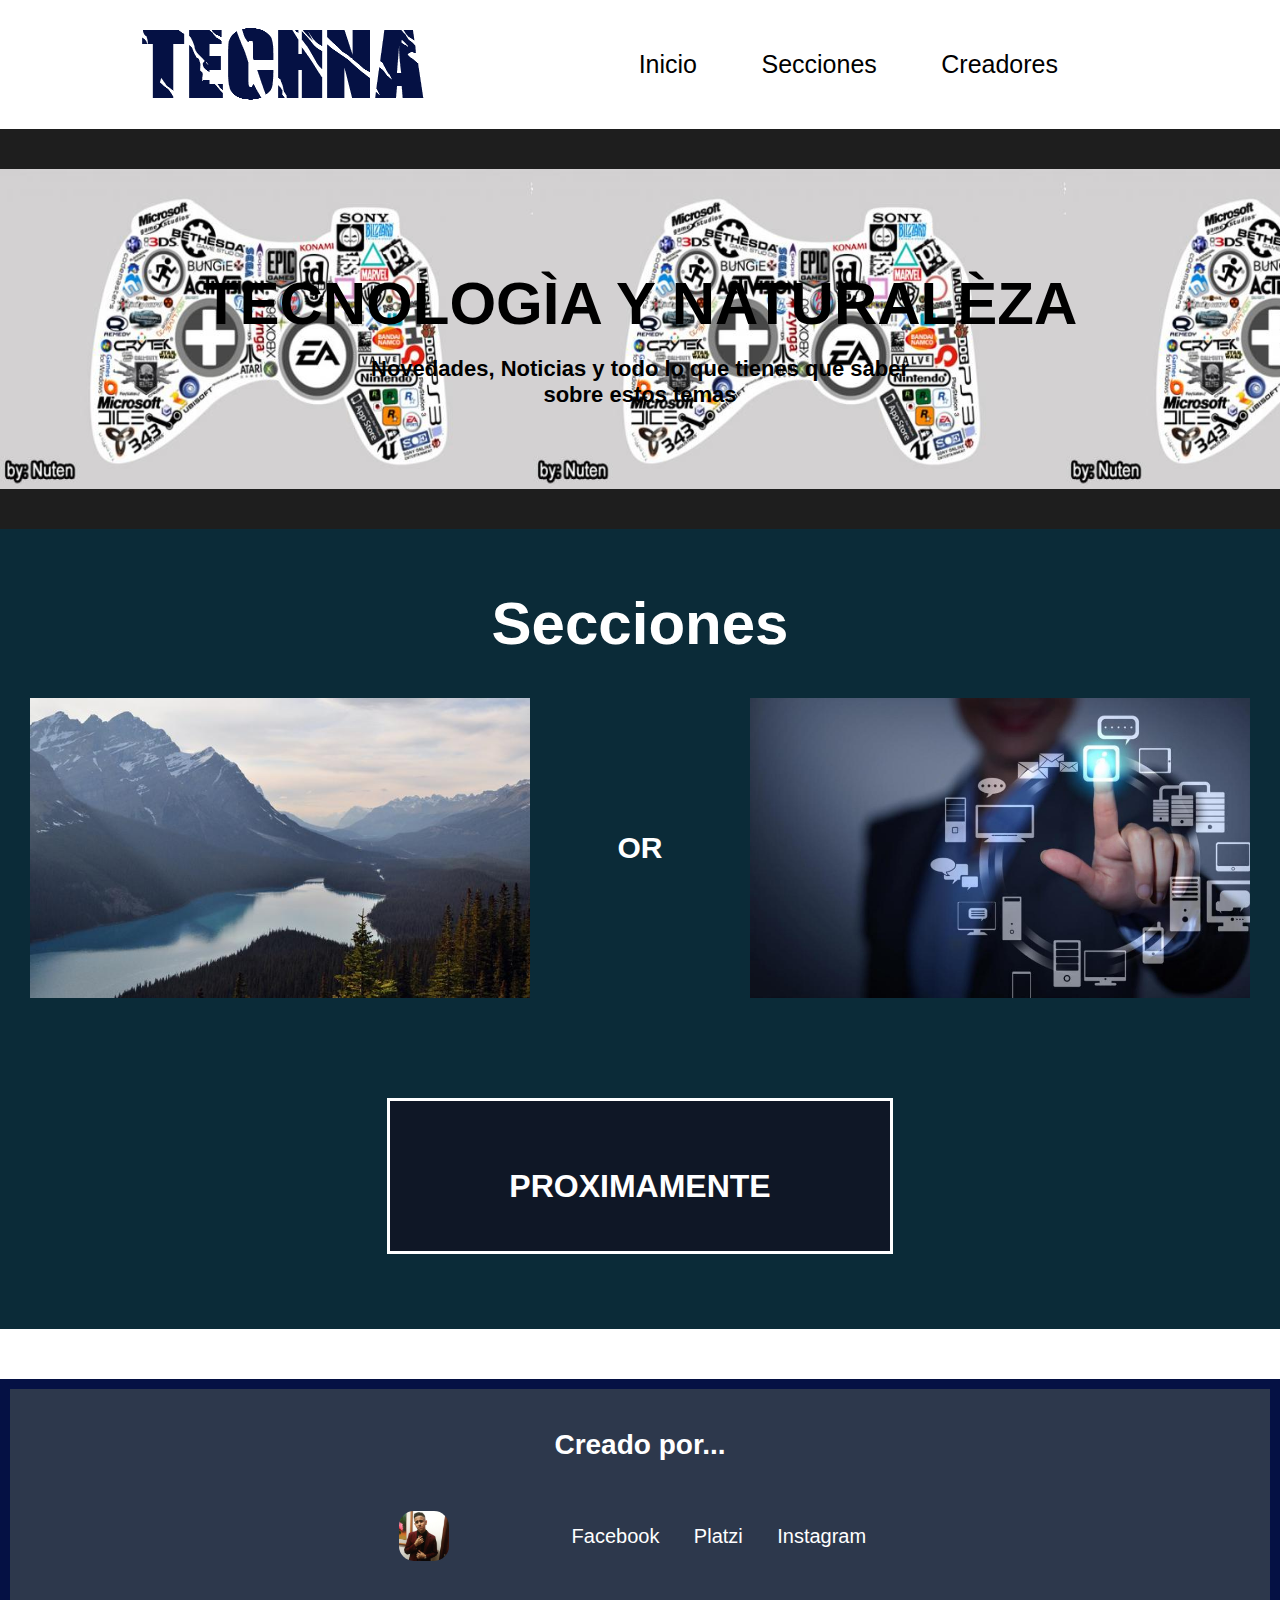
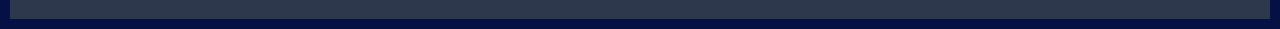
==== index.html @ 3c2b4a23 "agregando etiqueta <a> a tecnologia" ====
<!DOCTYPE html>
<html>
  <head>
    <meta charset="utf-8">
    <link rel="stylesheet" href="estilos/estilo.css">
    <title>TechNa</title>
  </head>
  <body>

    <section class="header">

      <figure class="logo">
        <img src="imagenes/logo.png" alt="Logo de la página">
      </figure>

      <nav class="menu">
        <ol>
          <ul>
              <li><a href="index.html">Inicio</a></li>
            <li><a href="">Secciones</a></li>
            <li><a href="#">Creadores</a></li>
          </ul>
        </ol>
      </nav>

    </section>

    <section class="portada">

      <div class="contenedor1">
        <h1>TECNOLOGÌA Y NATURALÈZA</h1>
        <h2>Novedades, Noticias y todo lo que tienes que saber<br>
        sobre estos temas</h2>
      </div>

    </section>

    <section class="secciones">
      <div class="titulo">
        <h1 class="h1">Secciones</h1>
      </div>

      <div class="temas">
        <div class="C-N">
          <h1 class="na">Naturaleza</h1>
        </div>

        <div class="or">
          <p>OR</p>
        </div>

        <div class="C-T">
          <h1 class="tech"><a href="tecnologia.html">Tecnologia</a></h1>
        </div>

      </div>

      <div class="proximos">
        <h1 class="prox">PROXIMAMENTE</h1>
      </div>

    </section>

    <section class="fin">

      <div class="f-titulo">
        <h1>Creado por...</h1>
      </div>

      <div class="cf">

        <div class="foto">

        </div>

        <div class="info">

          <a href="https://www.facebook.com/profile.php?id=100004221819978" target="_blank">Facebook</a>

          <a href="https://platzi.com/@SERGIO7900/" target="_blank">Platzi</a>

          <a href="https://www.instagram.com/sergio_nm7900/" target="_blank">Instagram</a>

        </div>

      </div>
    </section>
  </body>
</html>
---- estilos/estilo.css ----
body{
  font-family: helvetica;
  margin: 0;
}
.header{
  max-width: 1000px;
  display: flex;
  align-items: center;
  margin: 20px auto;

}
.logo{
  display: inline-block;
  margin: 0;
  transition: .5s;

}
.menu{
  display: inline-block;
  position: absolute;
  right: 15%;
  transition: .5s;

}
.menu ol{
  padding: 0;
}
.menu li{
  display: inline-block;
  font-size: 25px;
  padding: 5px 20px;
  margin: 0 10px;
  transition: .3s;
  border-radius: 15px;
}
.menu li:hover{

  background: #051144;
}
.menu a{
  text-decoration: none;
  color: black;
  transition: .4s;

}
.menu a:hover{
  color: white;

}
.portada{
  height: 400px;
  background-image: url("../imagenes/videojuegos.jpg");
  background-size: contain;
}
.contenedor1{
  display: block;
  padding: 80px 0;
}
.contenedor1 h1{
  display: block;
  text-align: center;
  font-size: 60px;
  margin: 60px 0 0 0;
}
.contenedor1 h2{
    display: block;
    text-align: center;
    font-size: 22px;
}
.secciones{
  background: #0B2B38;
  height: 800px;
  margin-bottom: 50px;
}
.titulo{
  text-align: center;
  padding-top: 20px;
  font-size: 30px;
  color: white;
}
.temas{
    display: flex;
    justify-content: space-between;
    margin: 0 30px;
}
.C-N{
  position: relative;
  height: 300px;
  width: 500px;
  background-image: url("../imagenes/naturaleza.jpg");
  background-size: cover;
  cursor: pointer;
}


.na{
  height: 100%;
  margin: 0;
  display: flex;
  justify-content: center;
  align-items: center;
  font-size: 45px;
  color: white;
  background: rgba(16, 19, 34, 0.7);
  cursor: pointer;
  transition: .3s;
  transform:scale(0);
}

.C-N:hover .na{
  transform:scale(1);
  border: 4px solid white;
}


.C-T{
  position: relative;
  height: 300px;
  width: 500px;
  background-image: url("../imagenes/tecnologia.jpg");
  background-size: cover;
}

.tech{
  height: 100%;
  margin: 0;
  display: flex;
  justify-content: center;
  align-items: center;
  font-size: 45px;
  color: white;
  background: rgba(16, 19, 34, 0.7);
  cursor: pointer;
  transition: .3s;
  transform:scale(0);
}
.C-T:hover .tech{
  transform:scale(1);
  border: 4px solid white;
}
.or{
  display: flex;
  align-items: center;
}
.or p{
  font-size: 30px;
  color: white;
  font-weight: 700;

}


.proximos{
  margin: 0 auto;
  border: 3px solid white;
  margin-top: 100px;
  padding-bottom: 50px;
  align-items:center;
  height: 100px;
  width: 500px;
  background: rgba(16, 19, 34, 0.8);
  cursor: pointer;
}
.proximos:hover{
  background: rgba(104, 116, 140, 0.8);
}
.proximos:hover .prox{
    color: #2D384C;
}
.prox{
  text-align: center;
  padding-top: 45px;
  color: white;
  transition: .3s;
}
.fin{
 padding: 40px;
 background: #2D384C;
 height: 150px;
 border: 10px solid #051144;
}
.cf{
  height: 150px;
  display: flex;
  align-items: center;
  justify-content: space-around;
  margin: 0 25%;

}
.foto{
  background-image: url("../imagenes/perfil.jpg");
  background-size: cover;
  height: 50px;
  width: 50px;
  cursor: pointer;
  border-radius: 30%;
  transition: .4s;
}
.foto:hover{
  border: 3px solid #051144;
}
.info{

}
.info a{
  padding-top: 5px;
  text-decoration: none;
  color: white;
  padding: 5px 15px;
  font-size: 20px;
  transition: .4s;
}
.info a:hover {
  border-radius: 15px;
  background: #051144;
}
.f-titulo{
  text-align: center;
}
.f-titulo h1{
  margin: 0;
  color: white;
  font-size: 28px;
}




/* MEDIA QUERYS */

@media screen and (max-width: 1000px) {
  .header{
    display: block;
    text-align: center;
  }
  .menu{
    display: block;
    position: static;
  }
  .temas .C-N,.C-T{
    width: 400px;
    background-size: cover;
  }
}
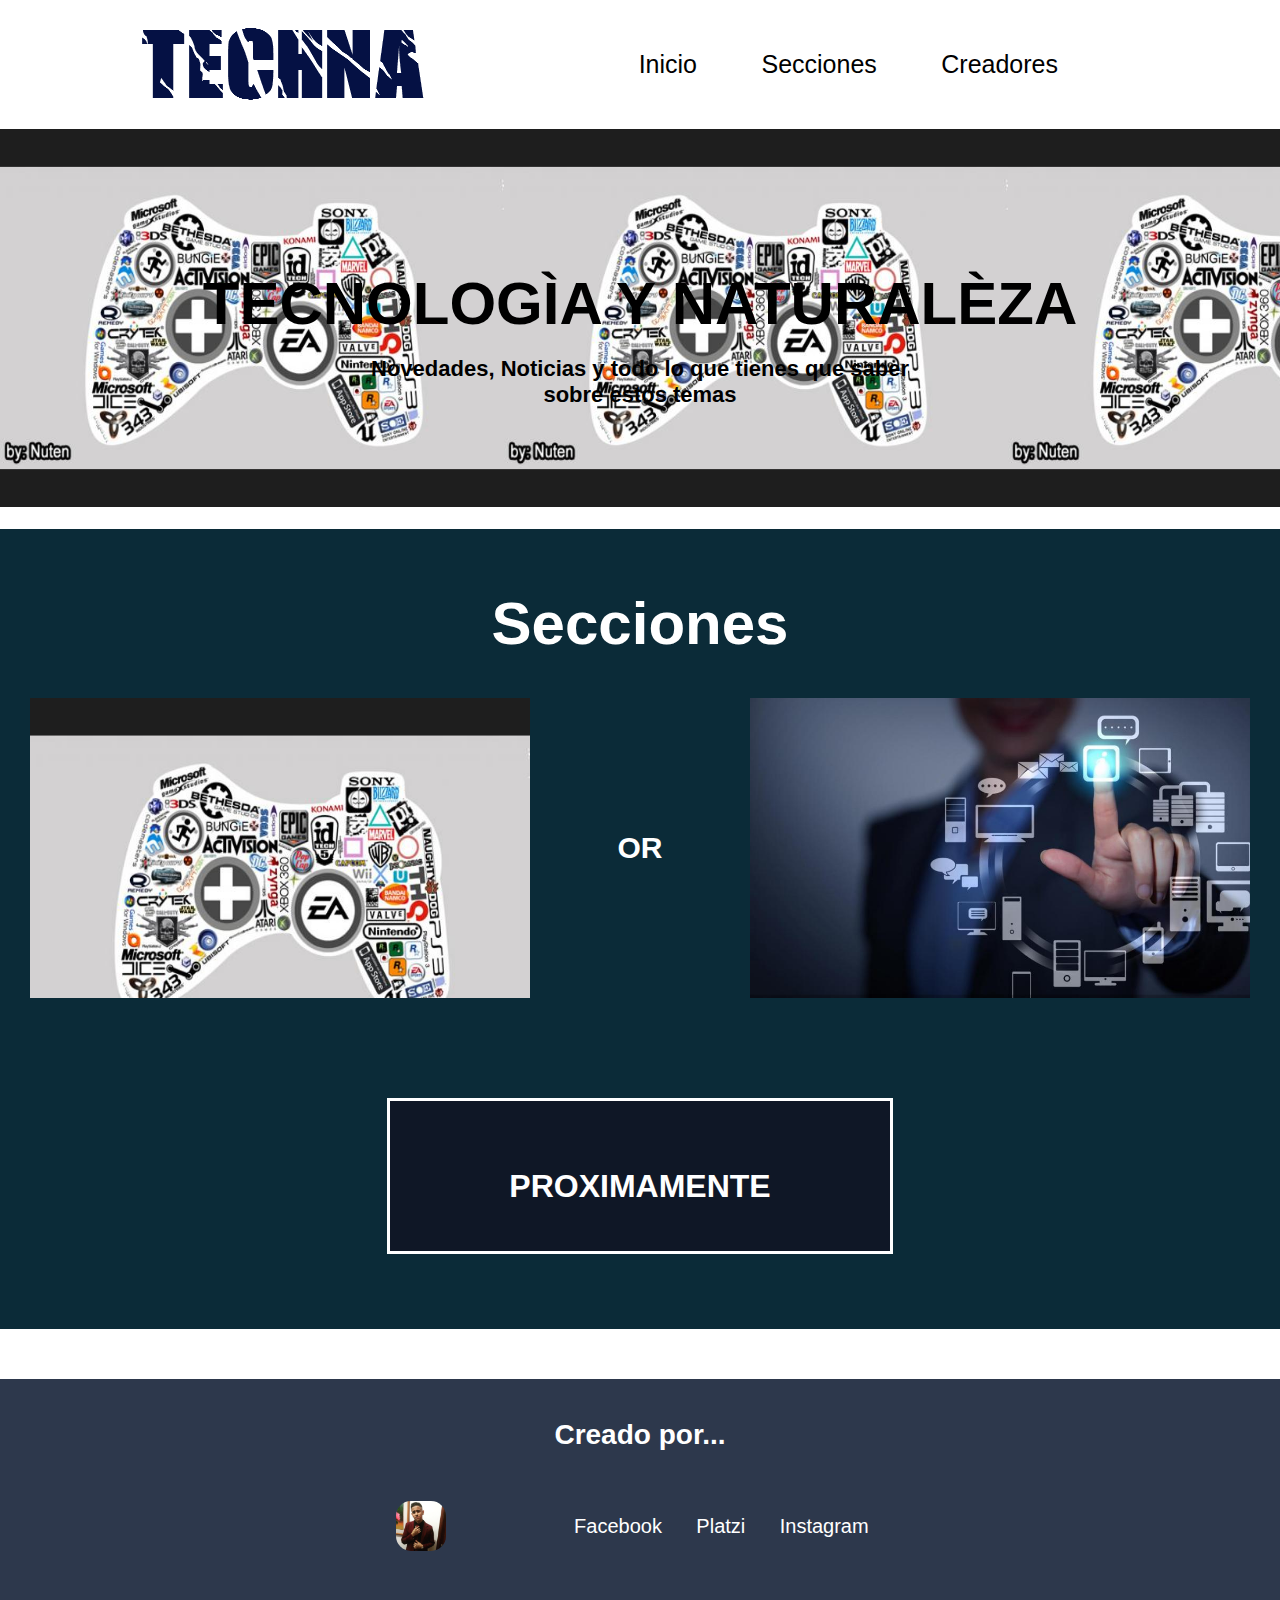
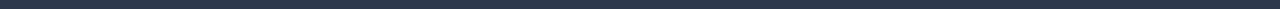
==== commit c72d13f7: "cambiando la seccion naturaleza a Videojuegos" ====
--- a/index.html
+++ b/index.html
@@ -26,7 +26,6 @@
     </section>
 
     <section class="portada">
-
       <div class="contenedor1">
         <h1>TECNOLOGÌA Y NATURALÈZA</h1>
         <h2>Novedades, Noticias y todo lo que tienes que saber<br>
@@ -41,8 +40,8 @@
       </div>
 
       <div class="temas">
-        <div class="C-N">
-          <h1 class="na">Naturaleza</h1>
+        <div class="C-V">
+          <h1 class="V-J"><a href="VideoJuegos.html">Video Juegos</a></h1>
         </div>
 
         <div class="or">
--- a/estilos/estilo.css
+++ b/estilos/estilo.css
@@ -49,12 +49,20 @@
 }
 .portada{
   height: 400px;
-  background-image: url("../imagenes/videojuegos.jpg");
-  background-size: contain;
-}
+  animation-name: swipe;
+  animation-duration: 2s;
+  animation-delay: .2s;
+  transition: 2s;
+
+}
+
+
 .contenedor1{
   display: block;
   padding: 80px 0;
+  background-image: url("../imagenes/videojuegos.jpg");
+  background-size: contain;
+
 }
 .contenedor1 h1{
   display: block;
@@ -83,17 +91,21 @@
     justify-content: space-between;
     margin: 0 30px;
 }
-.C-N{
+.temas a{
+  text-decoration: none;
+    color: white;
+}
+.C-V{
   position: relative;
   height: 300px;
   width: 500px;
-  background-image: url("../imagenes/naturaleza.jpg");
+  background-image: url("../imagenes/videojuegos.jpg");
   background-size: cover;
   cursor: pointer;
 }
 
 
-.na{
+.V-J{
   height: 100%;
   margin: 0;
   display: flex;
@@ -107,7 +119,7 @@
   transform:scale(0);
 }
 
-.C-N:hover .na{
+.C-V:hover .V-J{
   transform:scale(1);
   border: 4px solid white;
 }
@@ -119,7 +131,10 @@
   width: 500px;
   background-image: url("../imagenes/tecnologia.jpg");
   background-size: cover;
-}
+    box-shadow: inset 0 -.2em rgba(0, 0, 0, .2);
+    animation-name: click;
+}
+
 
 .tech{
   height: 100%;
@@ -128,12 +143,15 @@
   justify-content: center;
   align-items: center;
   font-size: 45px;
-  color: white;
   background: rgba(16, 19, 34, 0.7);
   cursor: pointer;
   transition: .3s;
   transform:scale(0);
-}
+
+
+}
+
+
 .C-T:hover .tech{
   transform:scale(1);
   border: 4px solid white;
@@ -177,7 +195,25 @@
  padding: 40px;
  background: #2D384C;
  height: 150px;
- border: 10px solid #051144;
+ animation-name: borde;
+ animation-duration: 3s;
+ animation-iteration-count: infinite;
+ animation-timing-function: ease-in;
+ animation-direction: alternate;
+}
+@keyframes borde {
+  0%{
+    border: 10px solid #00F9F1;
+  }
+  30%{
+    border: 10px solid #00B9F7;
+  }
+  60%{
+    border: 10px solid #0042F2;
+  }
+  100%{
+    border: 10px solid #02EFA0;
+  }
 }
 .cf{
   height: 150px;
@@ -208,12 +244,26 @@
   color: white;
   padding: 5px 15px;
   font-size: 20px;
-  transition: .4s;
-}
-.info a:hover {
+  animation-name: color;
+  animation-duration: 1s;
+  transition: 3s;
+  animation-iteration-count: infinite;
+  animation-direction: alternate;
+  animation-timing-function:ease-in-out;
+}
+@keyframes color {
+  0%{
+    color: #f3f8f5;
+  }
+  100%{
+    color: #009688;
+  }
+}
+
+/* .info a:hover {
   border-radius: 15px;
   background: #051144;
-}
+} */
 .f-titulo{
   text-align: center;
 }
@@ -237,7 +287,7 @@
     display: block;
     position: static;
   }
-  .temas .C-N,.C-T{
+  .temas .C-V,.C-T{
     width: 400px;
     background-size: cover;
   }
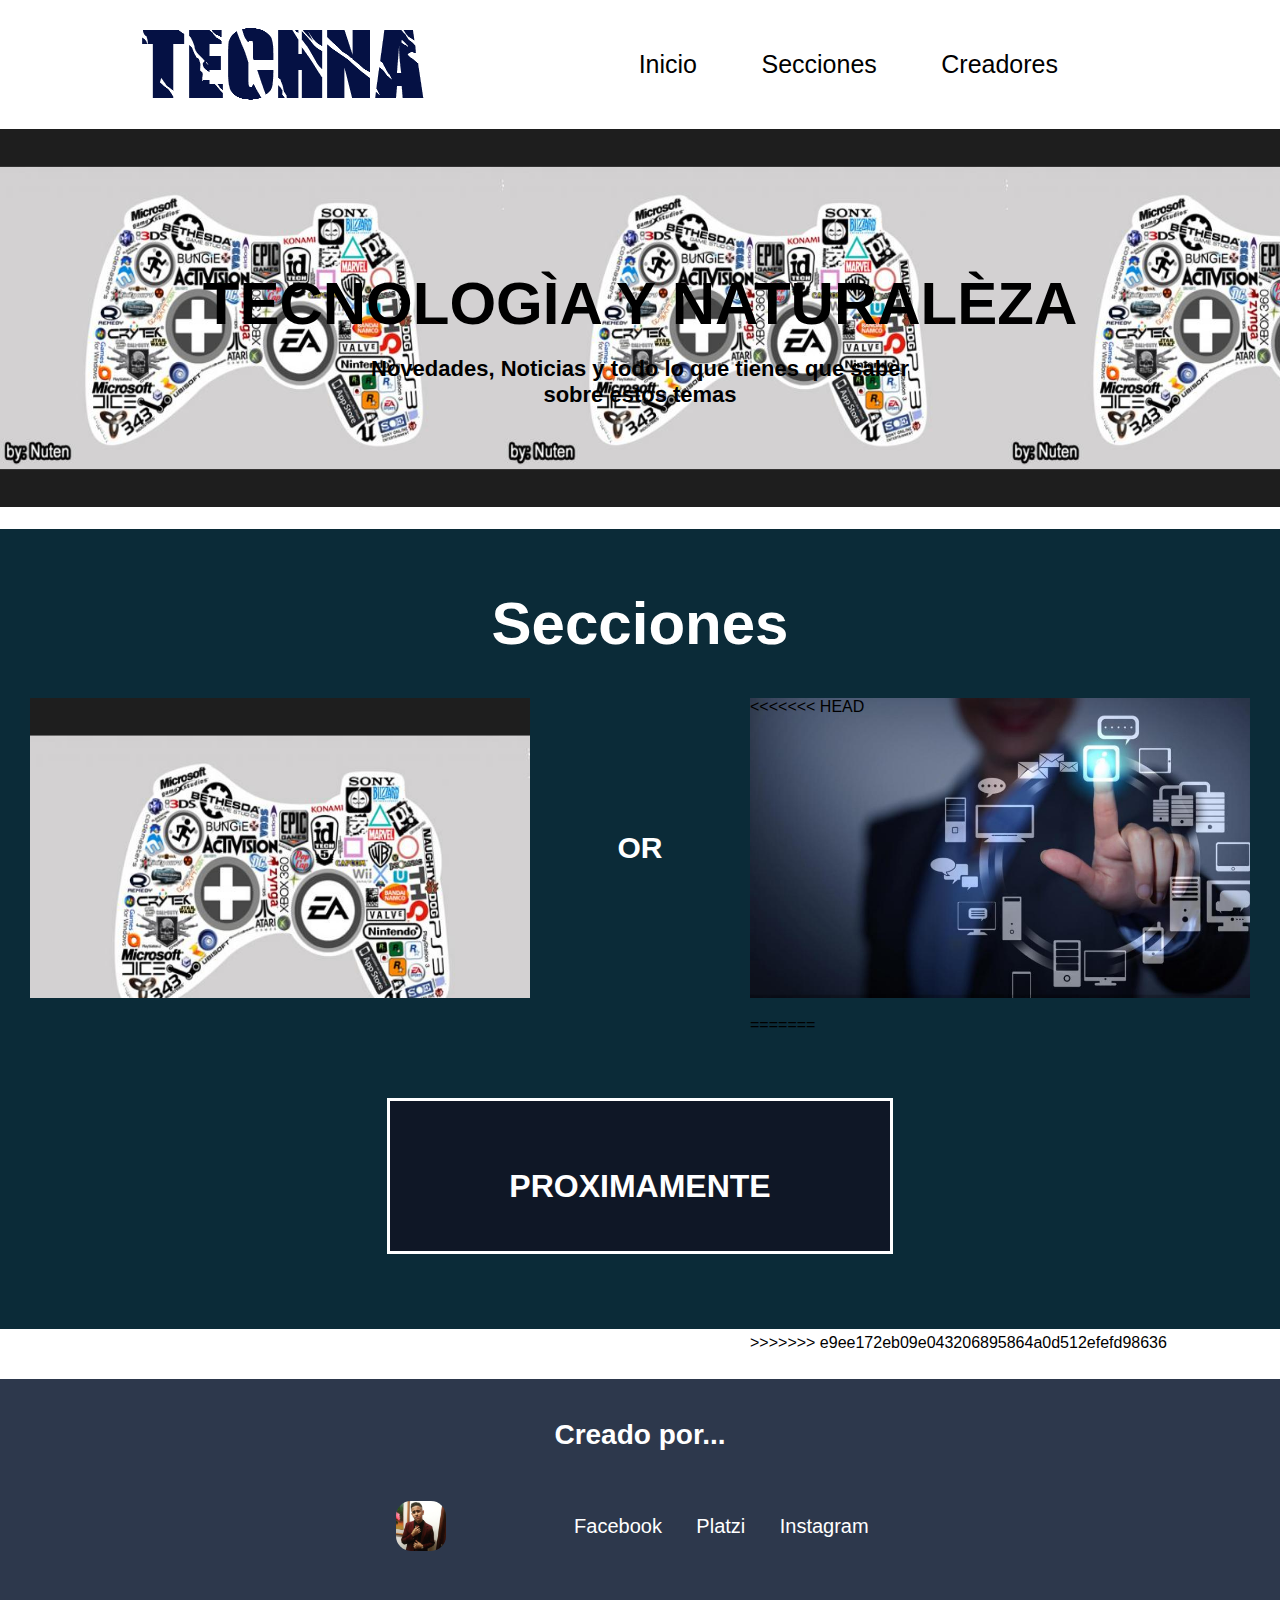
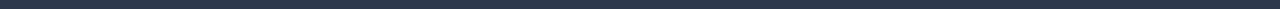
==== commit 2eb2f451: "estilos de secciones modificados" ====
--- a/index.html
+++ b/index.html
@@ -18,7 +18,7 @@
           <ul>
               <li><a href="index.html">Inicio</a></li>
             <li><a href="">Secciones</a></li>
-            <li><a href="#">Creadores</a></li>
+            <li><a href="">Creadores</a></li>
           </ul>
         </ol>
       </nav>
@@ -49,7 +49,13 @@
         </div>
 
         <div class="C-T">
-          <h1 class="tech"><a href="tecnologia.html">Tecnologia</a></h1>
+<<<<<<< HEAD
+          <h1 class="tech"><span><a href="tecnologia.html">Tecnologia</a></span></h1>
+=======
+          <a href="tecnologia.html">
+          <h1 class="tech">Tecnologia</h1>
+            </a>
+>>>>>>> e9ee172eb09e043206895864a0d512efefd98636
         </div>
 
       </div>
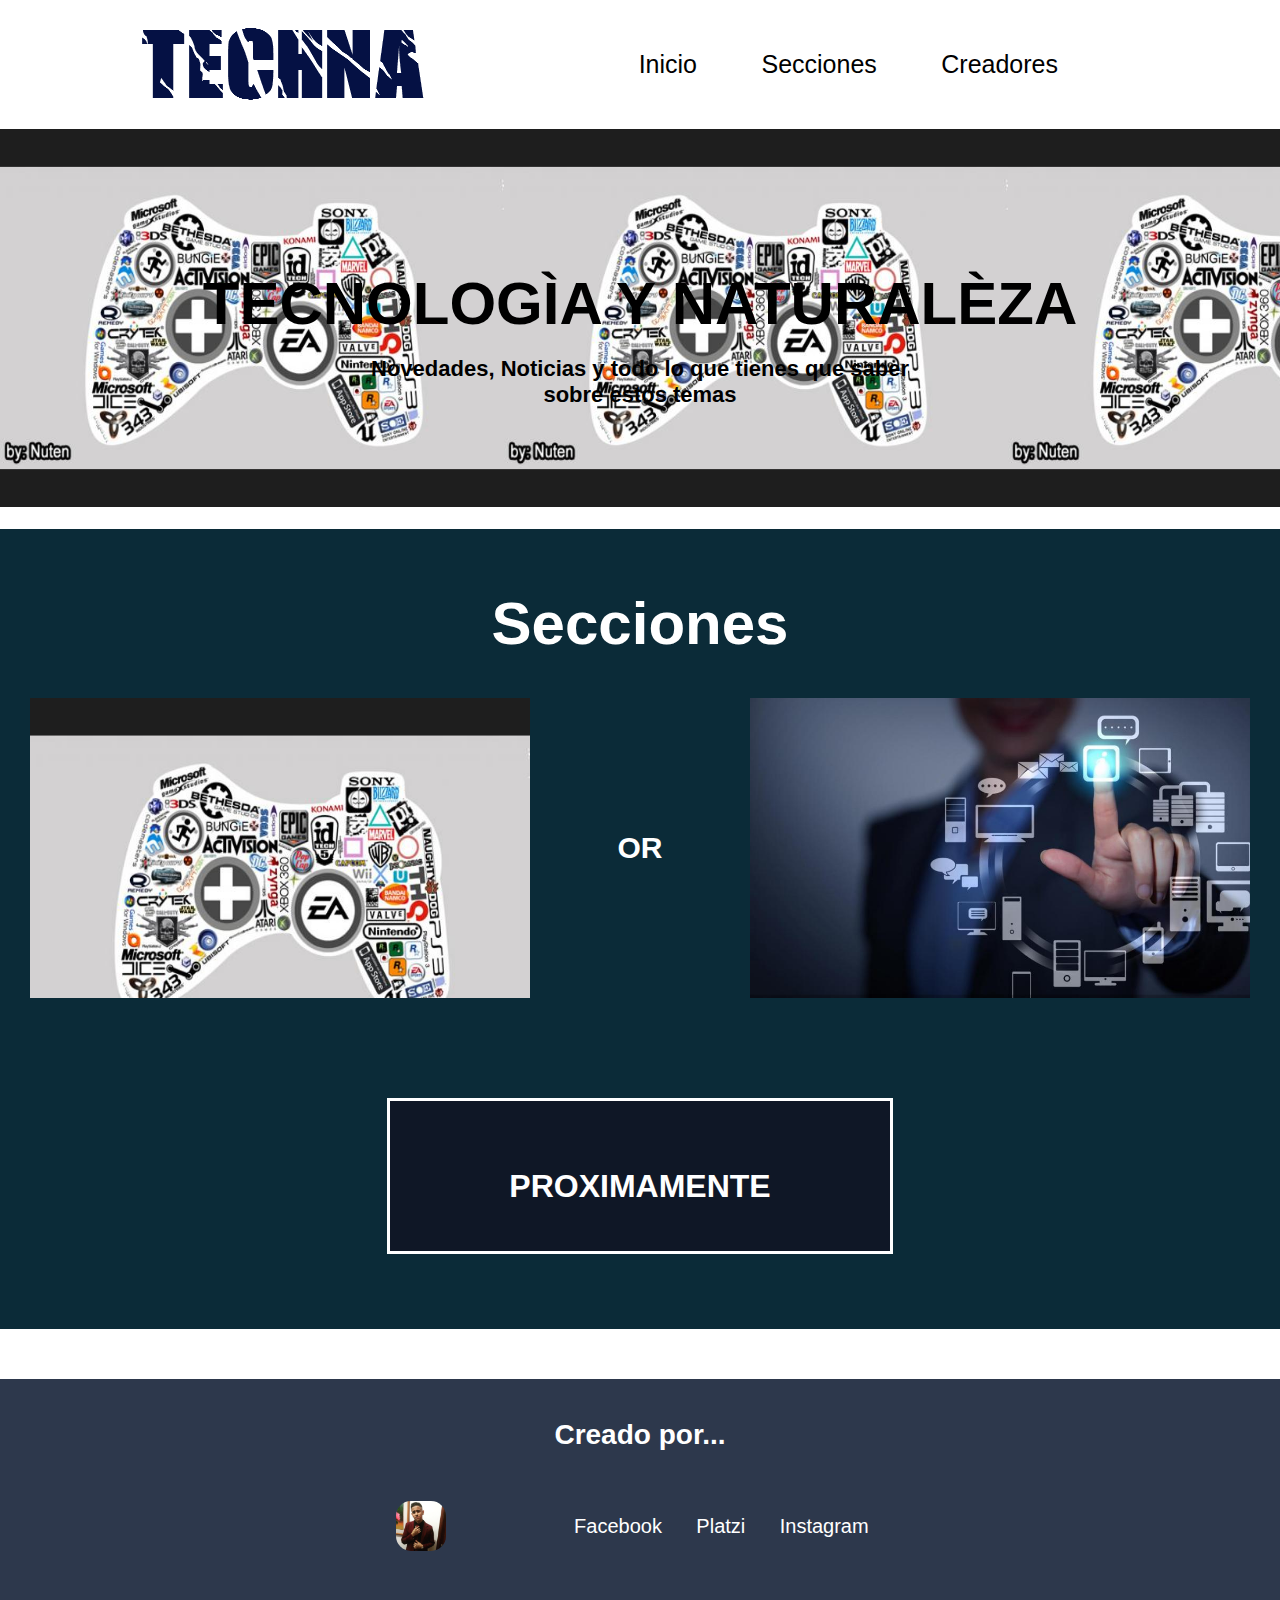
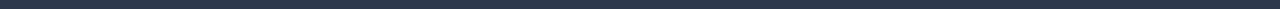
==== commit 68d574c4: "resolviendo problemas en el index" ====
--- a/index.html
+++ b/index.html
@@ -49,13 +49,9 @@
         </div>
 
         <div class="C-T">
-<<<<<<< HEAD
-          <h1 class="tech"><span><a href="tecnologia.html">Tecnologia</a></span></h1>
-=======
-          <a href="tecnologia.html">
-          <h1 class="tech">Tecnologia</h1>
-            </a>
->>>>>>> e9ee172eb09e043206895864a0d512efefd98636
+
+          <h1 class="tech"><a href="tecnologia.html">Tecnologia</a></h1>
+
         </div>
 
       </div>
